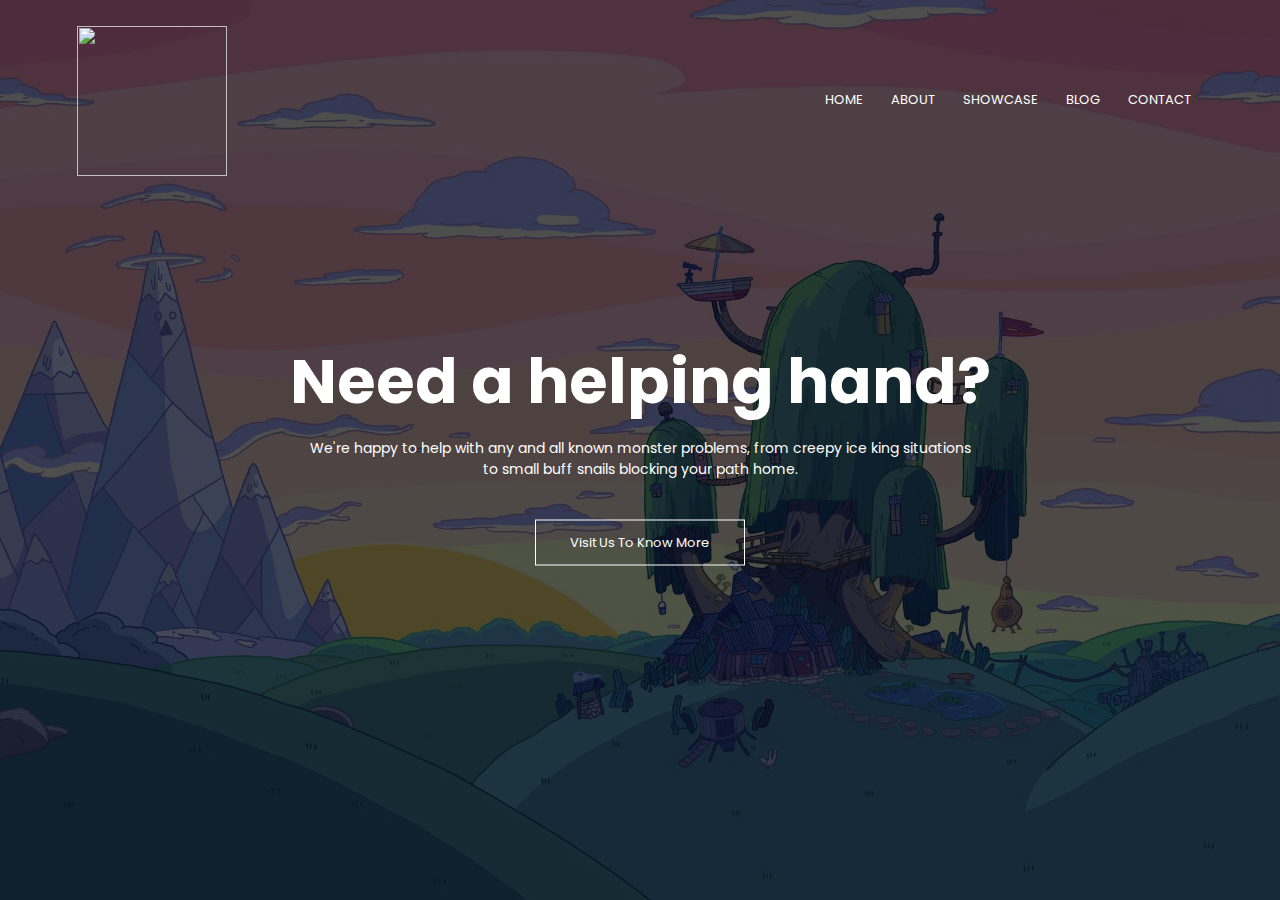
==== Index.html @ baaa975a "updates" ====
<!Document html>
<html>
<head>    
    <meta name="viewport" content="with=device-width, initial-scale1.0">
    <title>Finn and Jake Investigations</title>
    <link rel="stylesheet" href="Styles.css">
    <link rel="preconnect" href="https://fonts.googleapis.com">
<link rel="preconnect" href="https://fonts.gstatic.com" crossorigin>
<link href="https://fonts.googleapis.com/css2?family=Poppins:wght@100;200;300;600;700&display=swap" rel="stylesheet">
</head>
<body>
<section class="header">
    <nav>
        <a href="Index.html"><img src=""></a>
        <div class="nav-links">
            <ul>
                <li><a href="">HOME</a></li>
                <li><a href="">ABOUT</a></li>
                <li><a href="">SHOWCASE</a></li>
                <li><a href="">BLOG</a></li>
                <li><a href="">CONTACT</a></li>
             </ul>
         </div>
     </nav>
    
<div class="text-box">  
    <h1>Need a helping hand?</h1>
    <p>We're happy to help with any and all known monster problems, from creepy ice king situations <br> to small buff snails blocking your path home.</p>
    <a href="" class="link_btn">Visit Us To Know More</a>
</div> 
        
    </section>


</body>
</html>
---- Styles.css ----
*{
    margin: 0;
    padding: 0;
    font-family: 'Poppins', sans-serif;
}

.header{
    min-height: 100vh;
    width 100%;
    background-image: linear-gradient(rgba(4,9,30,0.7),rgba(4,9,30,0.7)),url(img/banner3.png);
    background-position: center;
    background-size: cover;
    position: relative;
}

nav{
    display: flex;
    padding: 2% 6%;
    justify-content: space-between;
    align-items: center;
}
nav img{
    width: 150px;
}

.nav-links{
    flex: 1;
    text-align: right;
}

.nav-links ul li{
    list-style: none;
    display: inline-block;
    padding: 8px 12px;
    position: relative;
}

.nav-links ul li a{
    color: #fff;
    text-decoration: none;
    font-size: 13px;
}

.nav-links ul li::after{
    content: '';
    width: 0%;
    height: 2px;
    background: #f44336;
    display: block;
    margin: auto;
    transition: 0.6s;
}

.nav-links ul li:hover::after{
    width: 100%;
}

.text-box{
    width: 90%;
    color: #fff;
    position: absolute;
    top: 50%;
    left: 50%;
    transform: translate(-50%, -50%);
    text-align: center;
}

.text-box h1{
    font-size: 62px;
}

.text-box p{
    margin: 10px 0 40px;
    font-size: 14px; 
    color: #fff;
}

.link_btn{
    display: inline-block;
    text-decoration: none;
    color: #fff;
    border: 1px solid #fff;
    padding: 12px 34px;
    font-size: 13px;
    background: transparent;
    position: relative;
    cursor: pointer;
}
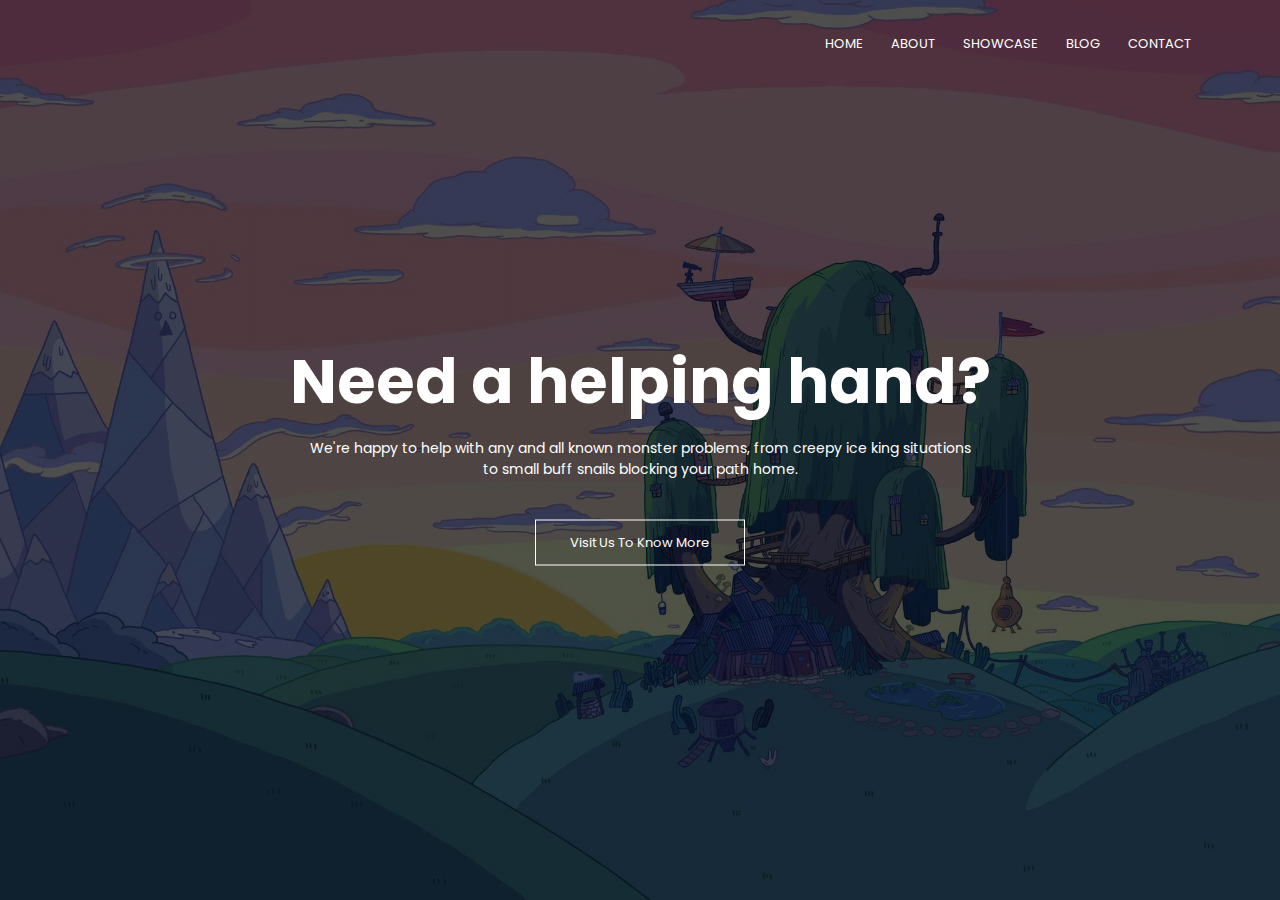
==== commit 9ad33659: "including menu for smaller screens" ====
--- a/Index.html
+++ b/Index.html
@@ -7,12 +7,13 @@
     <link rel="preconnect" href="https://fonts.googleapis.com">
 <link rel="preconnect" href="https://fonts.gstatic.com" crossorigin>
 <link href="https://fonts.googleapis.com/css2?family=Poppins:wght@100;200;300;600;700&display=swap" rel="stylesheet">
+<link rel="https://cdn.jsdelivr.net/npm/@fortawesome/fontawesome-free@6.1.1/css/fontawesome.min.css">
 </head>
 <body>
 <section class="header">
     <nav>
-        <a href="Index.html"><img src=""></a>
         <div class="nav-links">
+            <i class="fa fa-times"></i>
             <ul>
                 <li><a href="">HOME</a></li>
                 <li><a href="">ABOUT</a></li>
@@ -21,6 +22,7 @@
                 <li><a href="">CONTACT</a></li>
              </ul>
          </div>
+        <i class="fa fa-bars"></i>
      </nav>
     
 <div class="text-box">  
--- a/Styles.css
+++ b/Styles.css
@@ -85,4 +85,45 @@
     background: transparent;
     position: relative;
     cursor: pointer;
+}
+
+.link_btn:hover{
+    border: 1px solid #f44336;
+    background: #f44336;
+    transition: 1s;
+}
+
+
+nav .fa{
+    display: none;
+}
+@media(max-width: 700px){
+    .text-box h1{
+        font-size: 35px;
+    }
+    .nav-links ul li{
+        display: block;
+    }
+    
+    .nav-links{
+        position: absolute;
+        background: #f44336;
+        height: 100vh;
+        width: 200px;
+        top: 0;
+        right: 0;
+        text-align: left;
+        z-index: 2;
+    }
+    nav .fa{
+        display: block;
+        color: #fff;
+        margin: 10px;
+        font-size: 22;
+        cursor: pointer;
+    }
+    
+    .nav-links ul{
+        padding: 20px
+    }
 }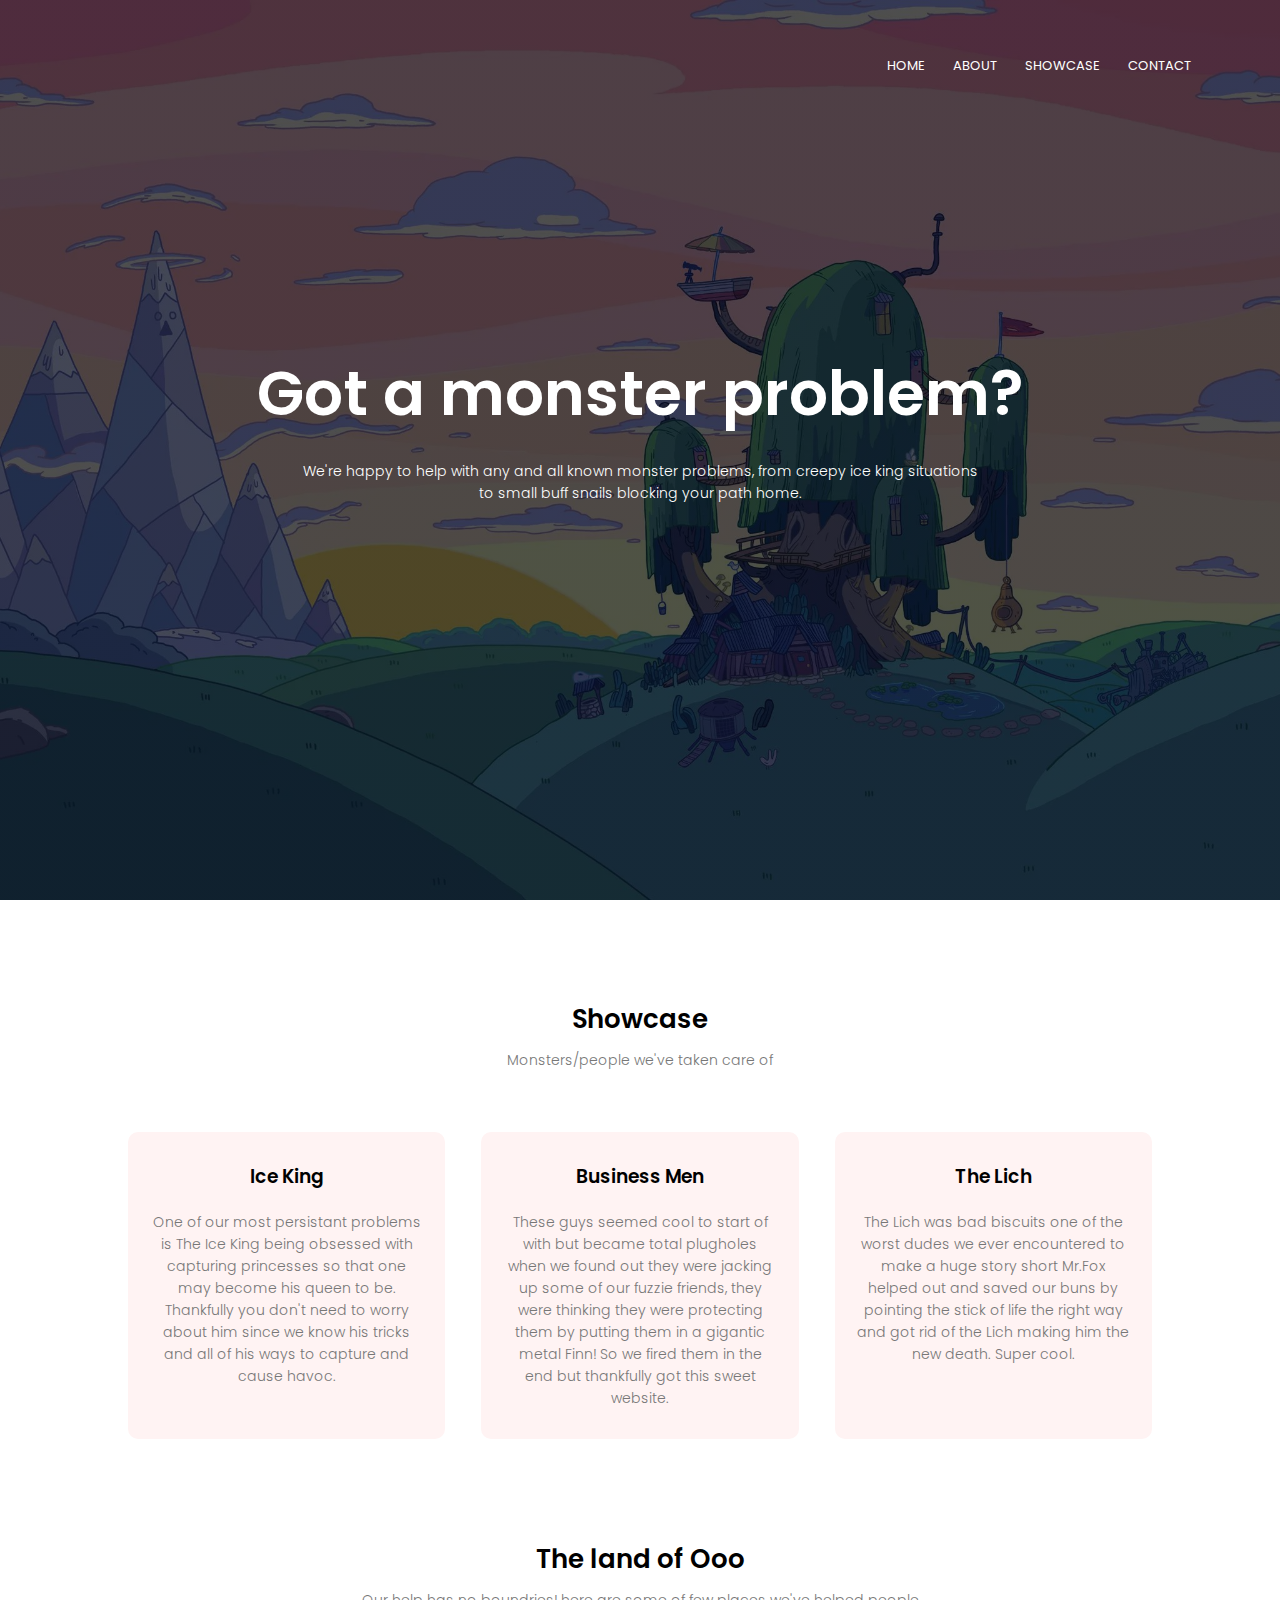
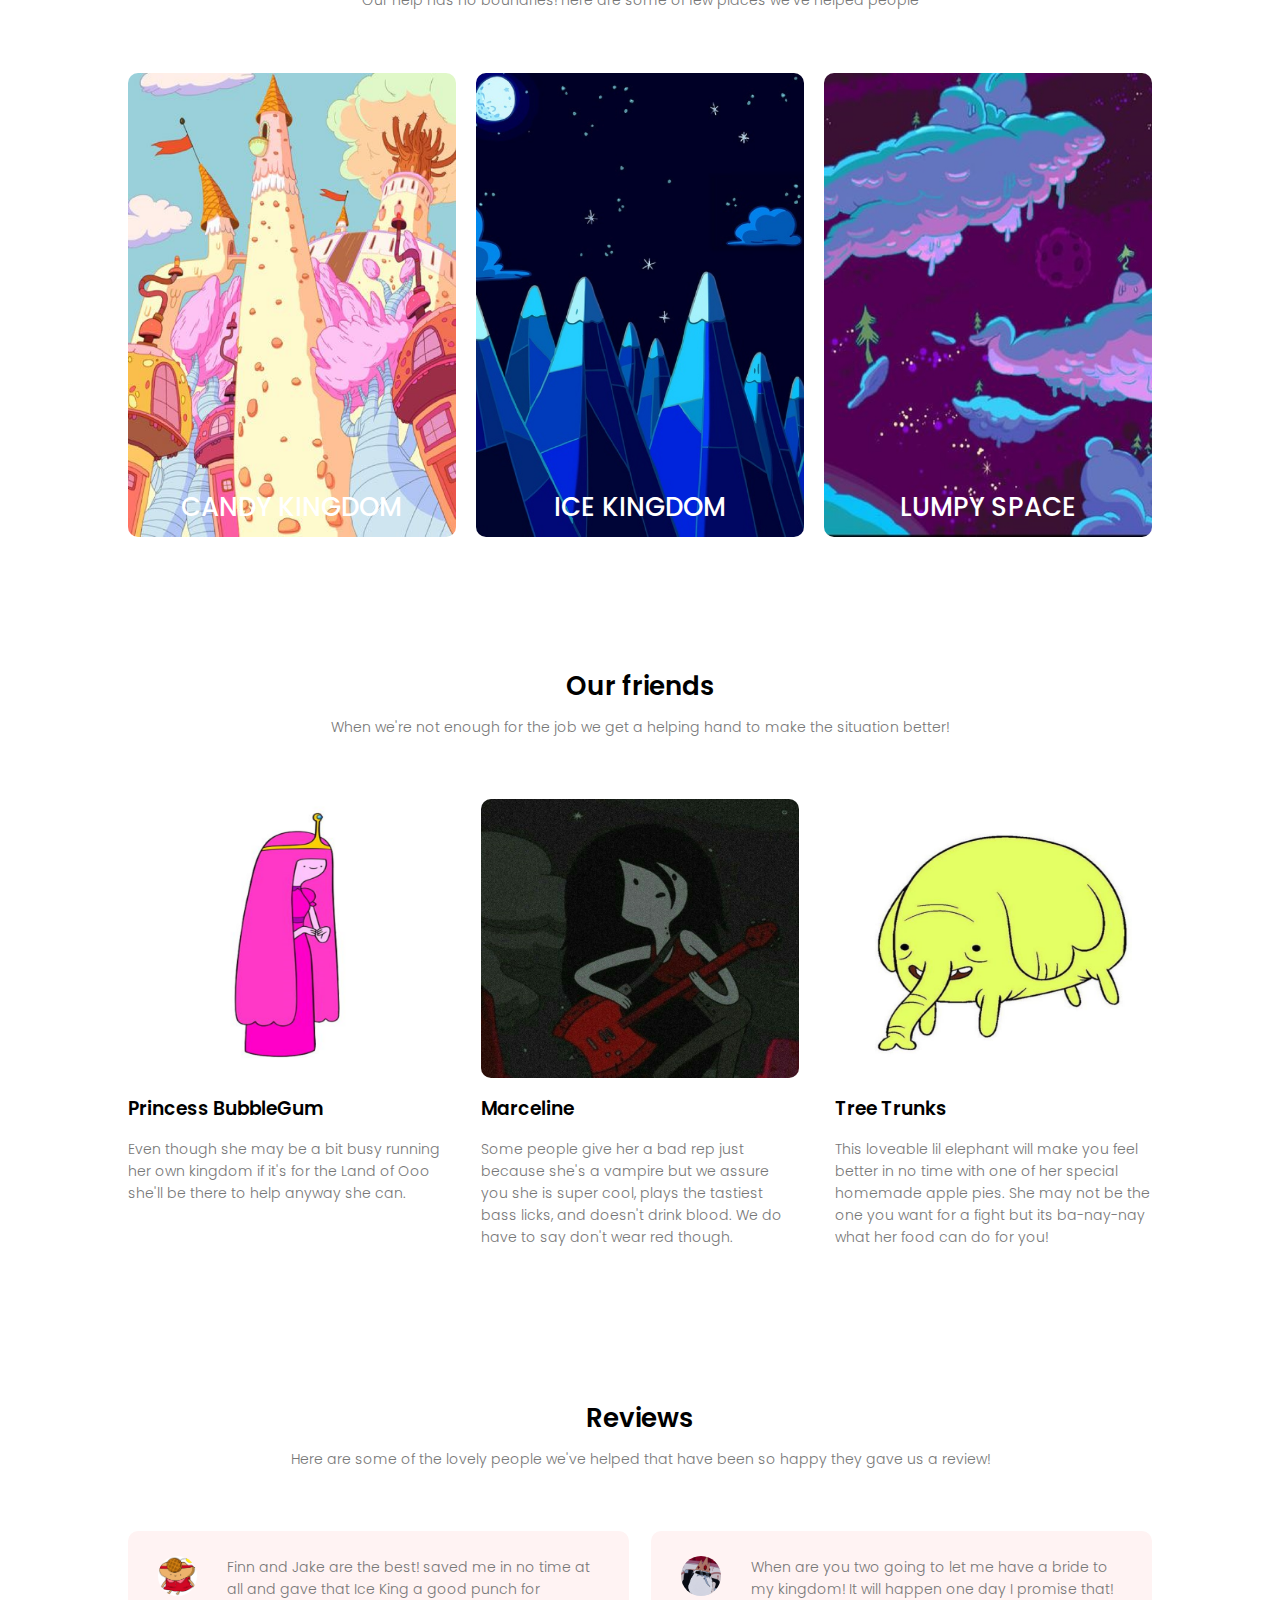
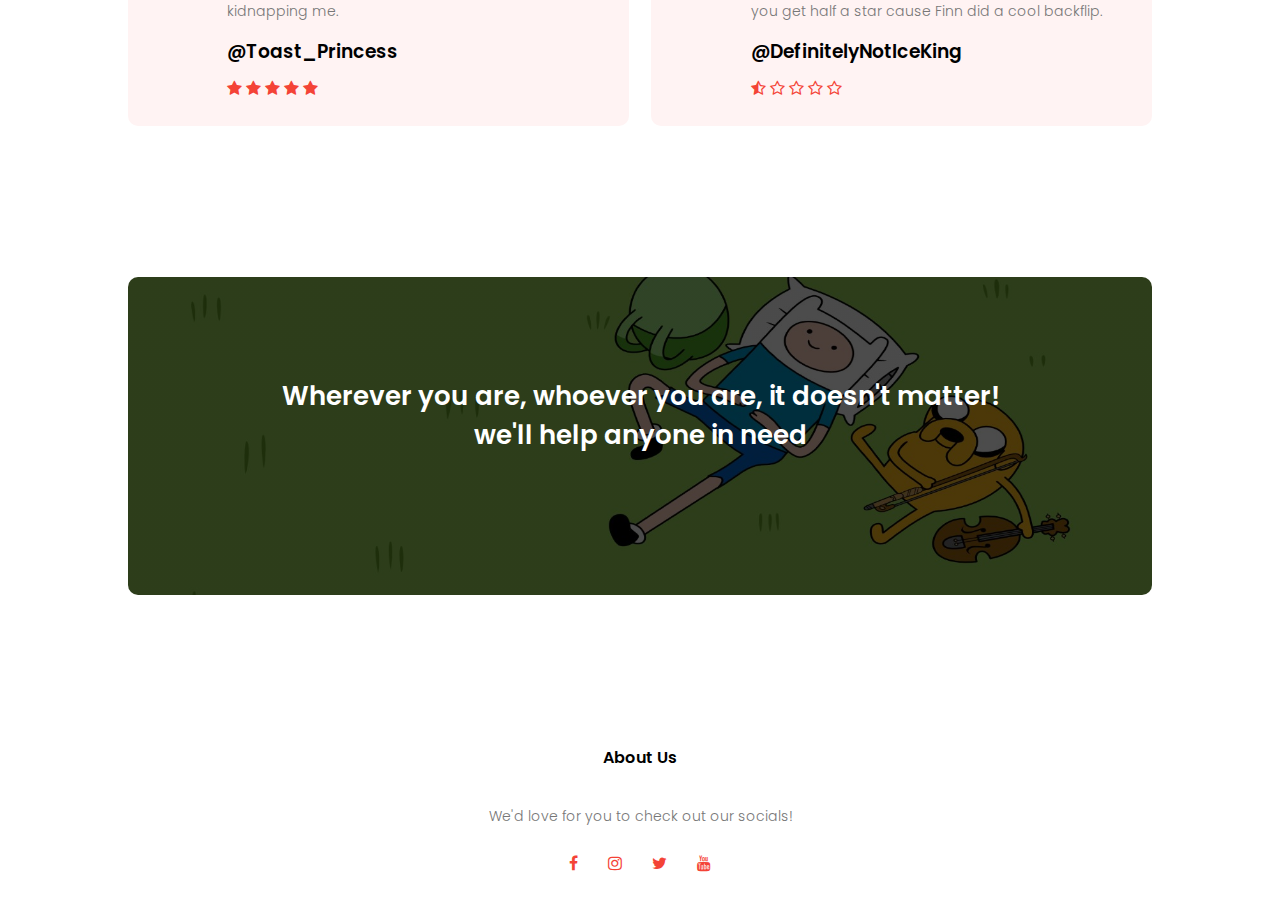
==== commit f8fab8bf: "Update Index.html" ====
--- a/Index.html
+++ b/Index.html
@@ -1,38 +1,173 @@
 <!Document html>
 <html>
 <head>    
-    <meta name="viewport" content="with=device-width, initial-scale1.0">
+    <meta name="viewport" content="with=device-width, initial-scale=1.0">
     <title>Finn and Jake Investigations</title>
     <link rel="stylesheet" href="Styles.css">
-    <link rel="preconnect" href="https://fonts.googleapis.com">
 <link rel="preconnect" href="https://fonts.gstatic.com" crossorigin>
 <link href="https://fonts.googleapis.com/css2?family=Poppins:wght@100;200;300;600;700&display=swap" rel="stylesheet">
-<link rel="https://cdn.jsdelivr.net/npm/@fortawesome/fontawesome-free@6.1.1/css/fontawesome.min.css">
+<link rel="stylesheet" href="https://stackpath.bootstrapcdn.com/font-awesome/4.7.0/css/font-awesome.min.css">
 </head>
 <body>
 <section class="header">
     <nav>
-        <div class="nav-links">
-            <i class="fa fa-times"></i>
+        <a href="Index.html"><img src="img/logo.png"></a>
+        <div class="nav-links" id="navLinks">
+            <i class="fa fa-times" onclick="hideMenu()"></i>
             <ul>
-                <li><a href="">HOME</a></li>
-                <li><a href="">ABOUT</a></li>
-                <li><a href="">SHOWCASE</a></li>
-                <li><a href="">BLOG</a></li>
-                <li><a href="">CONTACT</a></li>
+                <li><a href="Index.html">HOME</a></li>
+                <li><a href="about.html">ABOUT</a></li>
+                <li><a href="Showcase.html">SHOWCASE</a></li>
+                <li><a href="contact.html">CONTACT</a></li>
              </ul>
          </div>
-        <i class="fa fa-bars"></i>
+        <i class="fa fa-bars" onclick="showMenu()"></i>
      </nav>
     
 <div class="text-box">  
-    <h1>Need a helping hand?</h1>
+    <h1>Got a monster problem?</h1>
     <p>We're happy to help with any and all known monster problems, from creepy ice king situations <br> to small buff snails blocking your path home.</p>
-    <a href="" class="link_btn">Visit Us To Know More</a>
 </div> 
         
     </section>
+    
+<!---- Showcase ---->
+<section class="showcase">
+    <h1>Showcase</h1>
+    <p>Monsters/people we've taken care of</p>
+    
+    <div class="row">
+        <div class="showcase-col">
+            <h3>Ice King</h3>
+            <p>One of our most persistant problems is The Ice King being obsessed with capturing princesses so that one may become his queen to be. Thankfully you don't need to worry about him since we know his tricks and all of his ways to capture and cause havoc.</p>
+        </div>
+        <div class="showcase-col">
+            <h3>Business Men</h3>
+            <p>These guys seemed cool to start of with but became total plugholes when we found out they were jacking up some of our fuzzie friends, they were thinking they were protecting them by putting them in a gigantic metal Finn! So we fired them in the end but thankfully got this sweet website. </p>
+        </div>
+        <div class="showcase-col">
+            <h3>The Lich </h3>
+            <p>The Lich was bad biscuits one of the worst dudes we ever encountered to make a huge story short Mr.Fox helped out and saved our buns by pointing the stick of life the right way and got rid of the Lich making him the new death. Super cool.</p>
+        </div>
+    </div>
+</section>
+    
+<!----- places ---->
+    
+<section class="places">
+    <h1>The land of Ooo</h1>
+    <p>Our help has no boundries! here are some of few places we've helped people</p>
 
+    <div class="row">
+        <div class="places-col">
+            <img src="img/candykingdom.png">
+            <div class="layer">
+                <h3>CANDY KINGDOM</h3>
+            </div>
+        </div>
+         <div class="places-col">
+            <img src="img/Icekingdom.png">
+            <div class="layer">
+                <h3>ICE KINGDOM</h3>
+            </div>
+        </div>
+         <div class="places-col">
+            <img src="img/lumpyspace.png.jpg">
+            <div class="layer">
+                <h3>LUMPY SPACE</h3>
+            </div>
+        </div>
+    </div>
+</section>    
+    
+<!---- friends ---->
+<section class="friends">
+    <h1>Our friends</h1>
+    <p>When we're not enough for the job we get a helping hand to make the situation better!</p>
+    
+    <div class="row">
+        <div class="friends-col">
+            <img src="img/bubblegum.png">
+            <h3>Princess BubbleGum</h3>
+            <p>Even though she may be a bit busy running her own kingdom if it's for the Land of Ooo she'll be there to help anyway she can.</p>
+        </div>
+        <div class="friends-col">
+            <img src="img/marceline.png">
+            <h3>Marceline</h3>
+            <p>Some people give her a bad rep just because she's a vampire but we assure you she is super cool, plays the tastiest bass licks, and doesn't drink blood. We do have to say don't wear red though.</p>
+        </div>
+        <div class="friends-col">
+            <img src="img/treetrunks.png">
+            <h3>Tree Trunks</h3>
+            <p>This loveable lil elephant will make you feel better in no time with one of her special homemade apple pies. She may not be the one you want for a fight but its ba-nay-nay what her food can do for you!</p>
+        </div>
+    </div>
+</section>
+
+<!---- Reviews ----->
+<section class="reviews">
+    <h1>Reviews</h1>
+    <p>Here are some of the lovely people we've helped that have been so happy they gave us a review!</p>
+    
+    <div class="row">
+        <div class="reviews-col">
+            <img src="img/user1.jpg">
+            <div>
+                <p>Finn and Jake are the best! saved me in no time at all and gave that Ice King a good punch for kidnapping me.</p>
+                <h3>@Toast_Princess</h3>
+                <i class="fa fa-star"></i>
+                <i class="fa fa-star"></i>
+                <i class="fa fa-star"></i>
+                <i class="fa fa-star"></i>
+                <i class="fa fa-star"></i>
+            </div>
+        </div>
+        <div class="reviews-col">
+            <img src="img/user2.jpg">
+            <div>
+                <p>When are you two going to let me have a bride to my kingdom! It will happen one day I promise that! you get half a star cause Finn did a cool backflip.</p>
+                <h3>@DefinitelyNotIceKing</h3>
+                <i class="fa fa-star-half-o"></i>
+                <i class="fa fa-star-o"></i>
+                <i class="fa fa-star-o"></i>
+                <i class="fa fa-star-o"></i>
+                <i class="fa fa-star-o"></i>
+            </div>
+        </div>
+    </div>
+</section>
+<!---- Contact ----->
+    
+<section class="contact">
+    <h1>Wherever you are, whoever you are, it doesn't matter!<br>we'll help anyone in need</h1>
+</section>
+
+<!---- Footer ----->
+<section class="footer">
+    <h4>About Us</h4>
+    <p>We'd love for you to check out our socials!</p>
+    <div class="icons">
+        <a href="https://www.facebook.com/pbmfjlrtt"> <i class="fa fa-facebook"></i></a>
+        <a href="https://www.instagram.com/finn__and__jake_/"><i class="fa fa-instagram"></i></a>
+        <a href="https://twitter.com/adventuuretiime"><i class="fa fa-twitter"></i></a>
+        <a href="https://www.youtube.com/c/AdventureTime"> <i class="fa fa-youtube"></i></a>
+    </div>
+</section>
+
+<!----Javascript for menu ----->
+
+<script>
+    
+    var navLinks = document.getElementById("navLinks");
+    
+    function showMenu(){
+        navLinks.style.right = "0";
+    }
+    function hideMenu(){
+        navLinks.style.right = "-200px";
+    }
+
+</script>
 
 </body>
 </html>--- a/Styles.css
+++ b/Styles.css
@@ -99,21 +99,22 @@
 }
 @media(max-width: 700px){
     .text-box h1{
-        font-size: 35px;
+        font-size: 20px;
     }
     .nav-links ul li{
         display: block;
     }
     
     .nav-links{
-        position: absolute;
+        position: fixed;
         background: #f44336;
         height: 100vh;
         width: 200px;
         top: 0;
-        right: 0;
+        right: -200px;
         text-align: left;
         z-index: 2;
+        transition: 1s;
     }
     nav .fa{
         display: block;
@@ -124,6 +125,352 @@
     }
     
     .nav-links ul{
-        padding: 20px
-    }
-}+        padding: 30px;
+    }
+}
+
+/*---- showcase ----*/
+
+.showcase{
+    width: 80%;
+    margin: auto;
+    text-align: center;
+    padding-top: 100px;
+}
+
+h1{
+    font-size: 26px;
+    font-weight: 600;
+}
+
+p{
+    color: #777;
+    font-size: 14px;
+    font-weight: 300;
+    line-height: 22px;
+    padding: 10px;
+}
+
+.row{
+    margin-top: 5%;
+    display: flex;
+    justify-content: space-between;
+}
+
+.showcase-col{
+    flex-basis: 31%;
+    background: #fff3f3;
+    border-radius: 10px;
+    margin-bottom: 5%;
+    padding: 20px 12px;
+    box-sizing: border-box;
+    transition: 0.5s;
+}
+
+h3{
+    text-align: center;
+    font-weight: 600;
+    margin: 10px 0;
+}
+
+.showcase-col:hover{
+    box-shadow: 0 0 20px 0px rgba(0,0,0,0.2);
+}
+
+@media(max-width: 700px){
+    .row{
+        flex-direction: column;
+    }
+}
+
+/*----places----*/
+
+.places{
+    width: 80%;
+    margin: auto;
+    text-align: center;
+    padding-top: 50px;
+}
+
+.places-col{
+    flex-basis: 32%;
+    border-radius: 10px;
+    margin-bottom: 30px;
+    position: relative;
+    overflow: hidden;
+}
+
+.places-col img{
+    width: 100%;
+    display: block;
+}
+
+.layer{
+    background: transparent;
+    height: 100%;
+    width: 100%;
+    position: absolute;
+    top: 0;
+    left: 0;
+    transition: 0.5s;
+}
+
+.layer:hover{
+    background: rgba(226,0,0,0.7);
+}
+
+.layer h3{
+    width: 100%;
+    font-weight: 500;
+    color: #fff;
+    font-size: 26px;
+    bottom: 0;
+    left: 50%;
+    transform: translateX(-50%);
+    position: absolute;
+}
+
+.layer:hover h3{
+    bottom: 49%;
+    opacity: 1;
+}
+
+/*--- friends ----*/
+
+.friends{
+    width: 80%;
+    margin: auto;
+    text-align: center;
+    padding-top: 100px;
+}
+
+.friends-col{
+    flex-basis: 31%;
+    border-radius: 10px;
+    margin-bottom: 5%;
+    text-align: left;
+}
+
+.friends-col img{
+    width: 100%;
+    border-radius: 10px;
+}
+
+.friends-col p{
+    padding: 0;
+}
+
+.friends-col h3{
+    margin-top: 16px;
+    margin-bottom: 15px;
+    text-align: left;
+}
+
+/*--- reviews ----*/
+
+.reviews{
+    width: 80%;
+    margin: auto;
+    padding-top: 100px;
+    text-align: center;
+}
+
+.reviews-col{
+    flex-basis: 44%;
+    border-radius: 10px;
+    margin-bottom: 5%;
+    text-align: left;
+    background: #fff3f3;
+    padding: 25px;
+    cursor: pointer;
+    display: flex;
+}
+
+.reviews-col img{
+    height: 40px;
+    margin-left: 5px;
+    margin-right: 30px;
+    border-radius: 50%;
+}
+
+.reviews-col p{
+    padding: 0;
+}
+
+.reviews-col h3{
+    margin-top: 15px;
+    text-align: left;
+}
+
+.reviews-col .fa{
+    color: #f44336;
+}
+
+@media(max-width: 700px){
+    .reviews-col img{
+    margin-left: 0px;
+    margin-right: 15px;
+    }
+}
+
+/*----- Contact -----*/
+    
+.contact{
+    margin: 100px auto;
+    width: 80%;
+    background-image: linear-gradient(rgba(0,0,0,0.7),rgba(0,0,0,0.7)),url(img/banner2.jpg);
+    background-position: center;
+    background-size: cover;
+    border-radius: 10px;
+    text-align: center;
+    padding: 100px 0;
+ }
+    
+.contact h1{
+    color: #fff;
+    margin-bottom: 40px;
+    padding: 0;
+}
+    
+@media(max-width: 700px){
+    .contact h1{
+    font-size: 24px;
+    }
+}
+
+/*----- Footer -----*/
+
+.footer{
+    width: 100%;
+    text-align: center;
+    padding: 30px 0;
+}
+
+.footer h4{
+    margin-bottom: 25px;
+    margin-top: 20px;
+    font-weight: 600;
+}
+
+.icons .fa{
+    color: #f44336;
+    margin: 0 13px;
+    cursor: pointer;
+    padding: 18px 0;
+}
+
+/*----- About Us Page -----*/
+
+.sub-header{
+    height: 50vh;
+    width: 100%;
+    background-image: linear-gradient(rgba(4,9,30,0.7),rgba(4,9,30,0.7)),url(img/background.jpg);
+    background-position: center;
+    background-size: cover;
+    text-align: center;
+    color: #fff;
+}
+
+.sub-header h1{
+    margin-top: 100px;
+}
+
+.about-us{
+    width: 80%;
+    margin: auto;
+    padding-top: 80px;
+    padding-bottom: 50px;
+}
+
+.about-col{
+    flex-basis: 48%;
+    padding: 30px 2px;
+}
+
+.about-col img{
+    width: 100%;
+}
+
+.about-col h1{
+    padding: 0;
+}
+
+.about-col p{
+    padding: 15px 0 25px;
+}
+
+.red-btn{
+    border: 1px solid #f44336;
+    background: transparent;
+    color: #f44336;
+}
+
+.red-btn:hover{
+    color: #fff;
+}
+
+/*----- Contact Us Page -----*/
+
+.location{
+    width: 80%;
+    margin: auto;
+    padding: 80px 0;
+}
+
+.location iframe{
+    width: 100%;
+}
+
+.contact-us{
+    width: 80%;
+    margin: auto;
+}
+
+.contact-col{
+    flex-basis: 48%;
+    margin-bottom: 30px;
+}
+
+.contact-col div{
+    display: flex;
+    align-items: center;
+    margin-bottom: 40px;
+}
+
+.contact-col div .fa{
+    font-size: 28px;
+    color: #f44338;
+    margin: 10px;
+    margin-right: 30px;
+}
+
+.contact-col div p{
+    padding: 0;
+}
+
+.contact-col div h5{
+    font-size: 20px;
+    margin-bottom: 5px;
+    color: #545;
+    font-weight: 400;
+}
+
+
+.contact-col input, contact-col textarea{
+    width: 100%;
+    padding: 15px;
+    margin-bottom: 17px;
+    outline: none;
+    border: 1px solid #ccc;
+    box-sizing: border-box;
+}
+
+
+
+
+
+
+
+
+
+
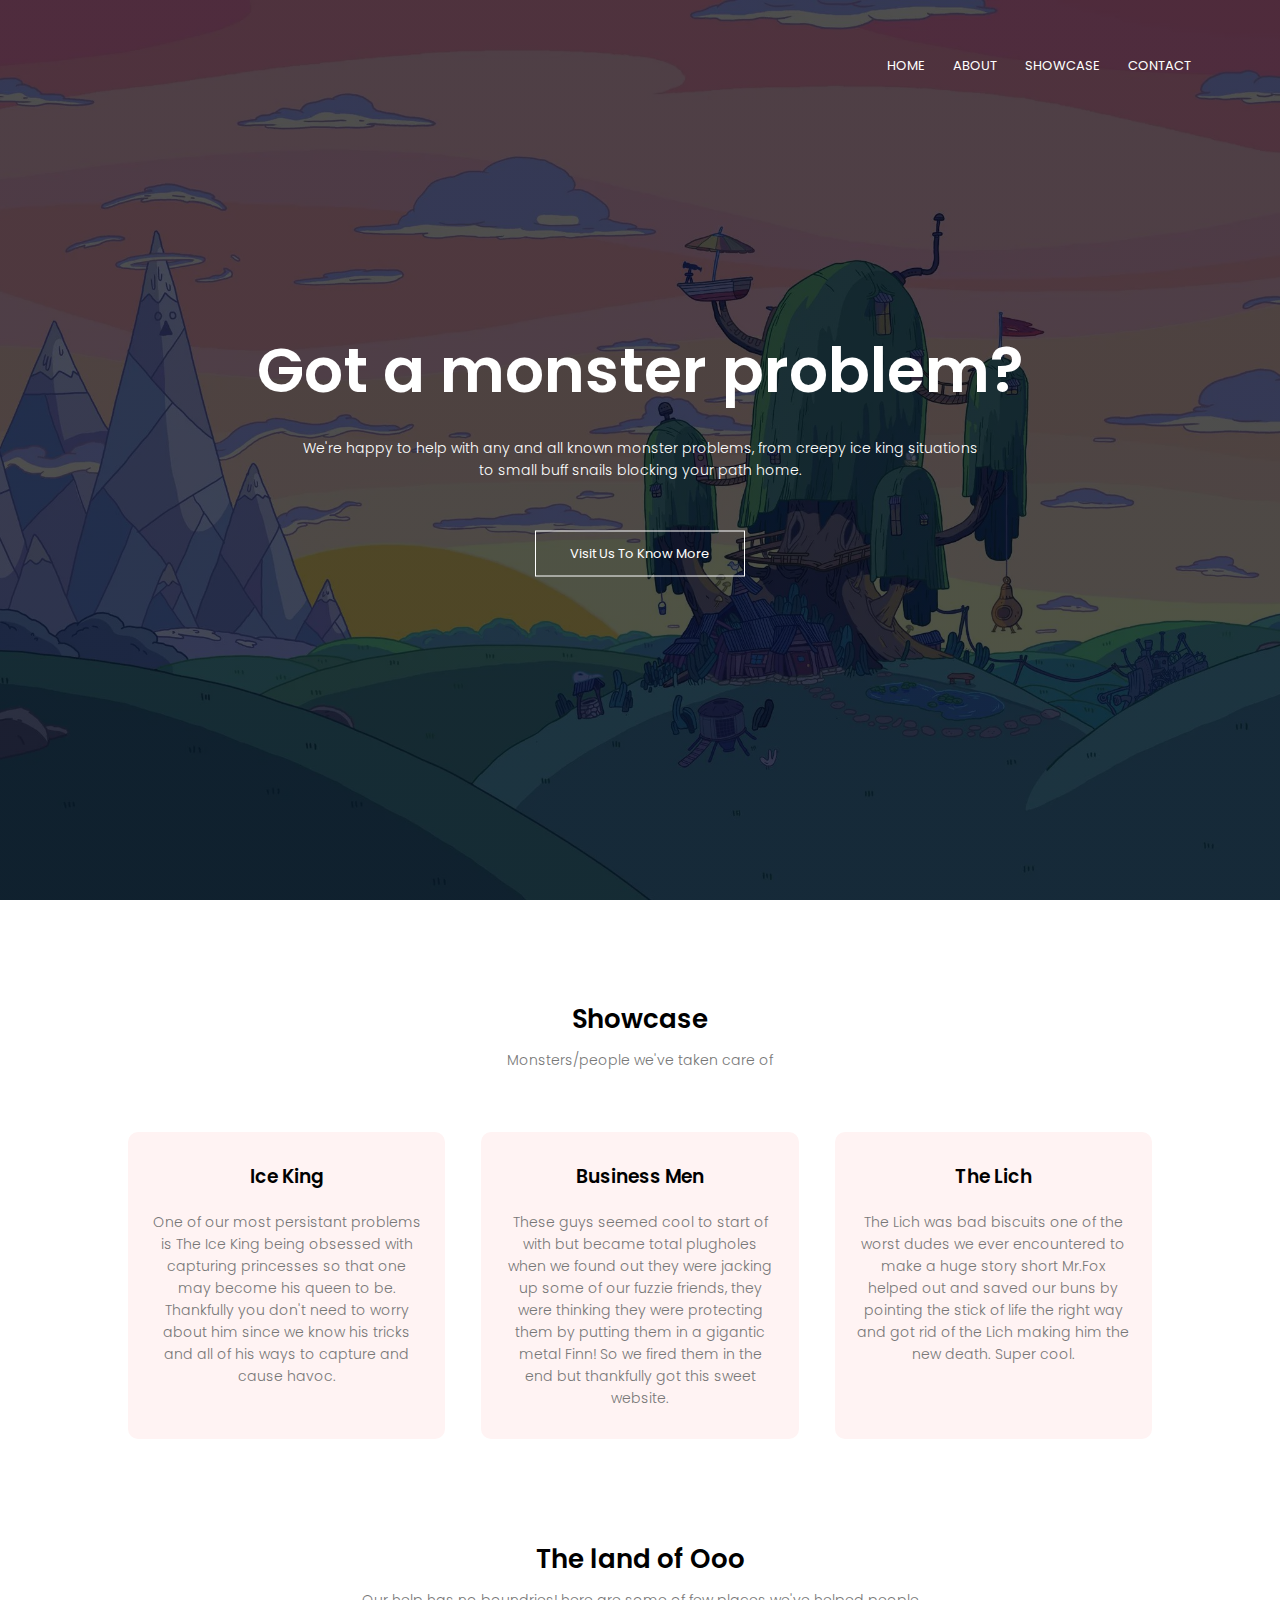
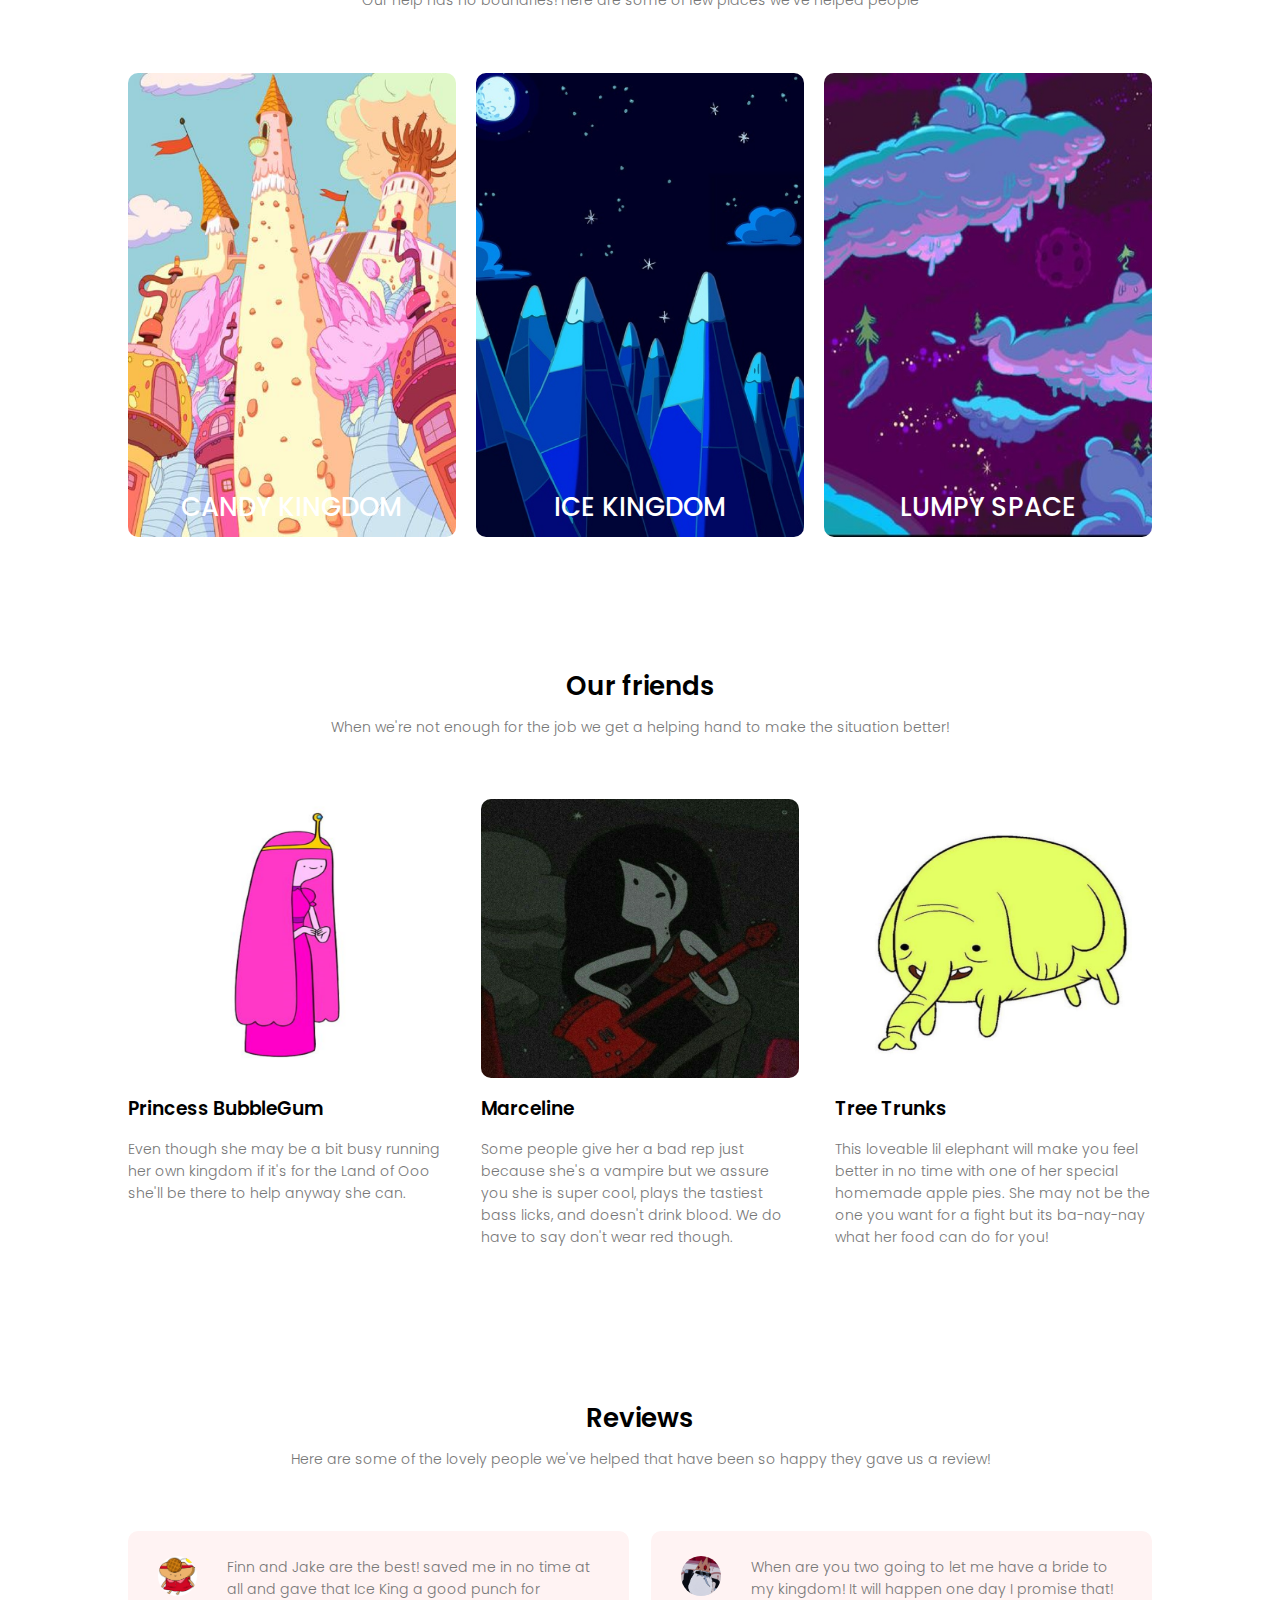
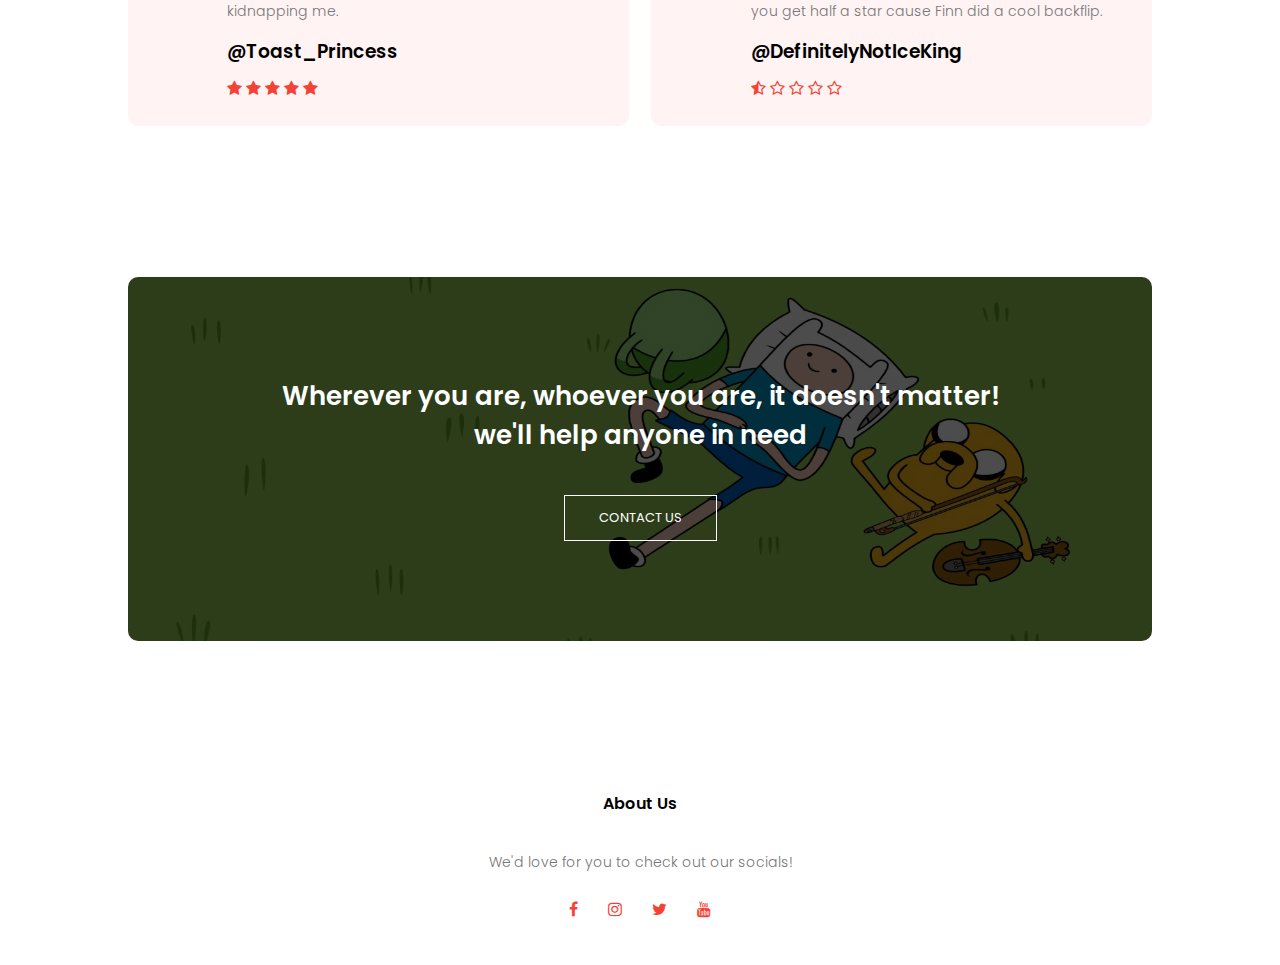
==== commit 9eccb785: "Capital I" ====
--- a/Index.html
+++ b/Index.html
@@ -15,7 +15,7 @@
         <div class="nav-links" id="navLinks">
             <i class="fa fa-times" onclick="hideMenu()"></i>
             <ul>
-                <li><a href="Index.html">HOME</a></li>
+                <li><a href="index.html">HOME</a></li>
                 <li><a href="about.html">ABOUT</a></li>
                 <li><a href="Showcase.html">SHOWCASE</a></li>
                 <li><a href="contact.html">CONTACT</a></li>
@@ -27,6 +27,7 @@
 <div class="text-box">  
     <h1>Got a monster problem?</h1>
     <p>We're happy to help with any and all known monster problems, from creepy ice king situations <br> to small buff snails blocking your path home.</p>
+    <a href="" class="link_btn">Visit Us To Know More</a>
 </div> 
         
     </section>
@@ -140,6 +141,7 @@
     
 <section class="contact">
     <h1>Wherever you are, whoever you are, it doesn't matter!<br>we'll help anyone in need</h1>
+    <a href="" class="link_btn">CONTACT US</a>
 </section>
 
 <!---- Footer ----->
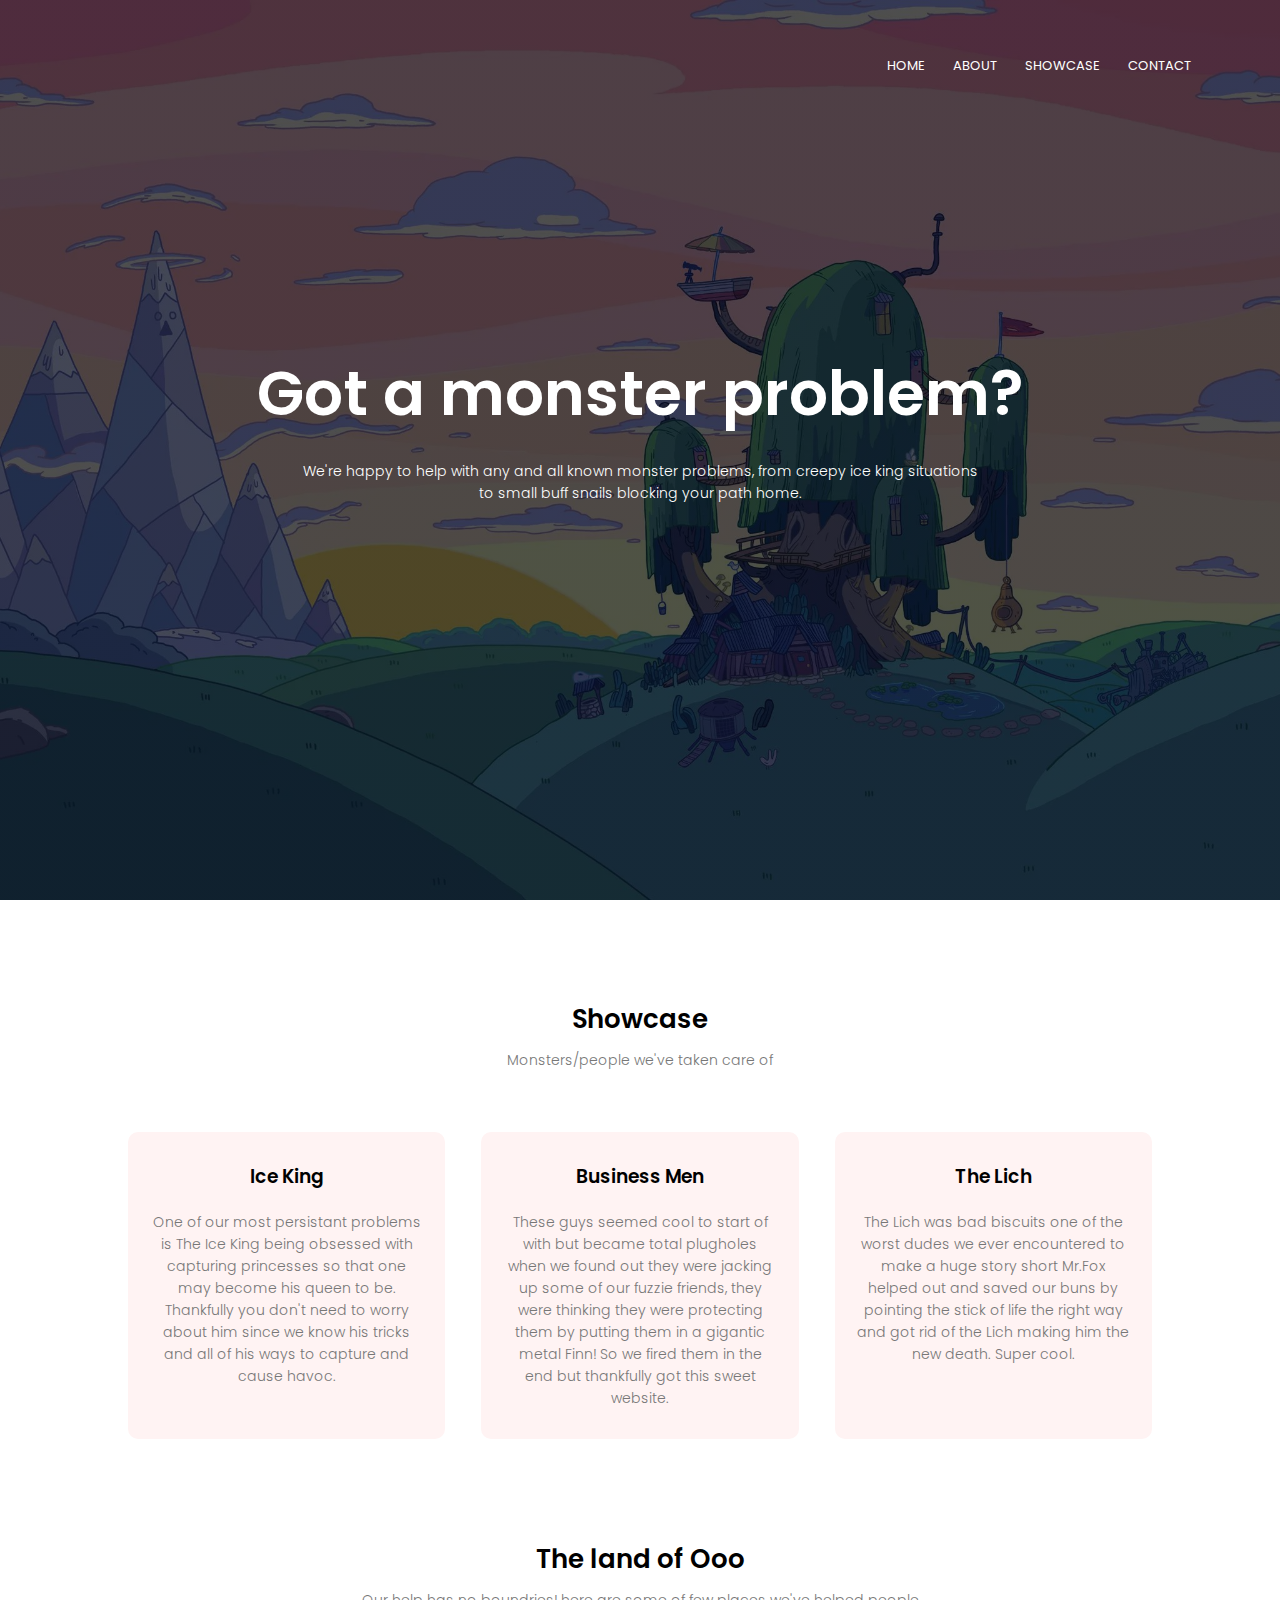
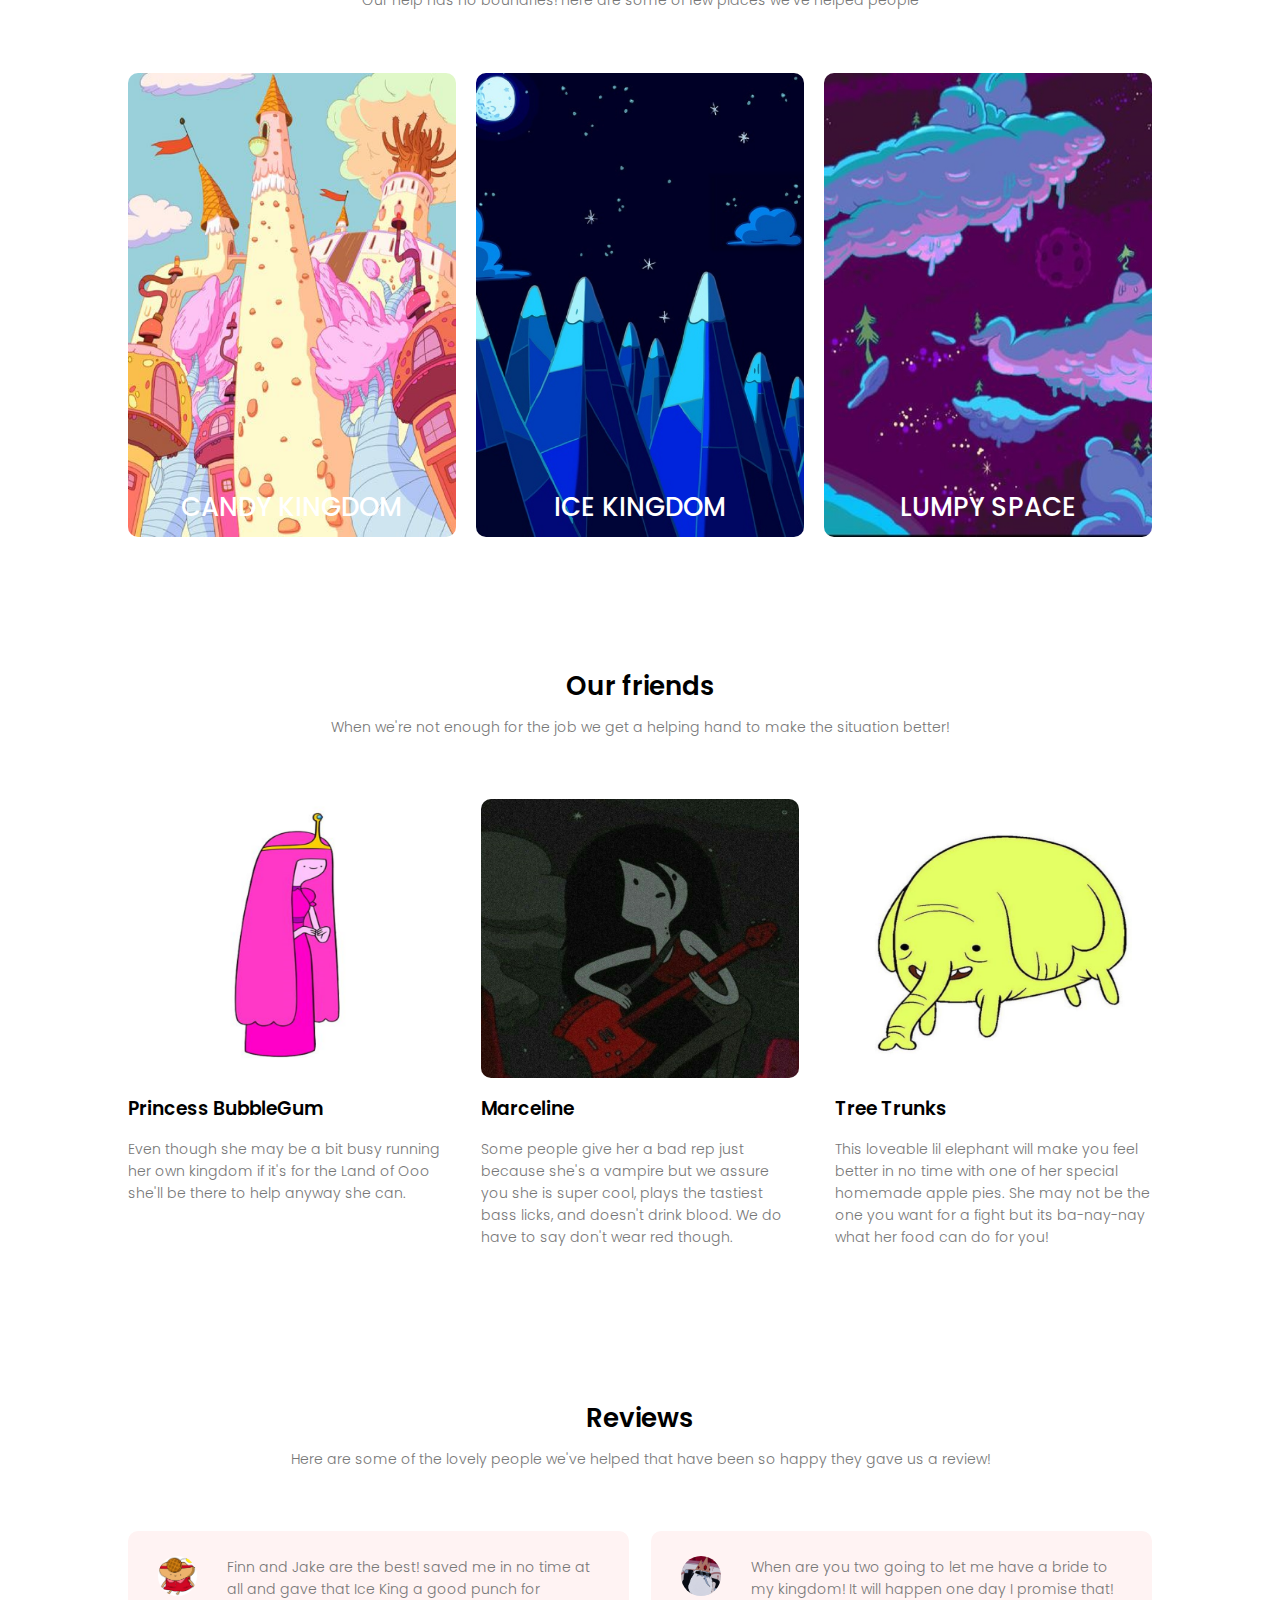
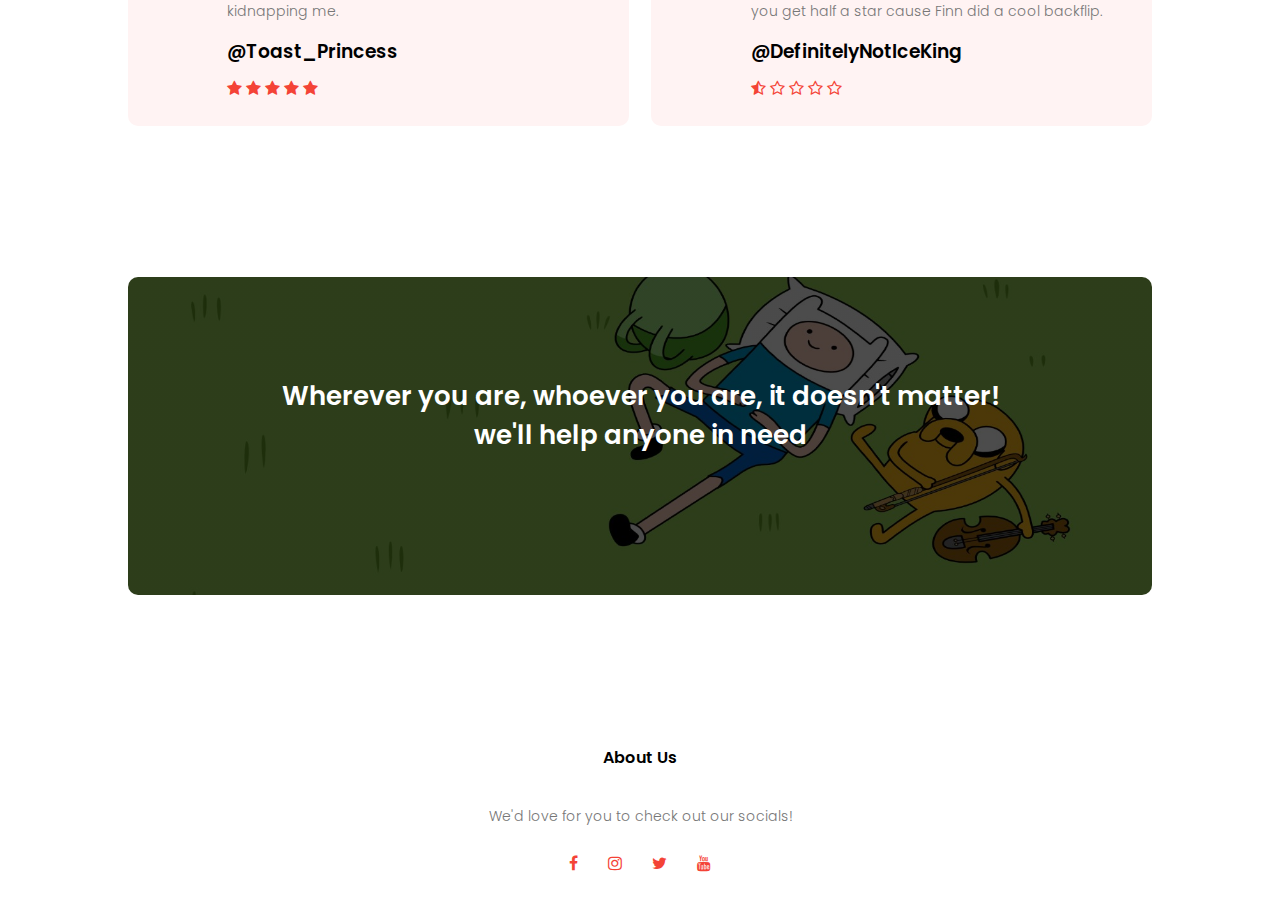
==== commit 2381268f: "Merge branch 'main' of https://github.com/Jakekuresasmith/JakeKuresasmith.github.io" ====
--- a/Index.html
+++ b/Index.html
@@ -27,7 +27,6 @@
 <div class="text-box">  
     <h1>Got a monster problem?</h1>
     <p>We're happy to help with any and all known monster problems, from creepy ice king situations <br> to small buff snails blocking your path home.</p>
-    <a href="" class="link_btn">Visit Us To Know More</a>
 </div> 
         
     </section>
@@ -141,7 +140,6 @@
     
 <section class="contact">
     <h1>Wherever you are, whoever you are, it doesn't matter!<br>we'll help anyone in need</h1>
-    <a href="" class="link_btn">CONTACT US</a>
 </section>
 
 <!---- Footer ----->
